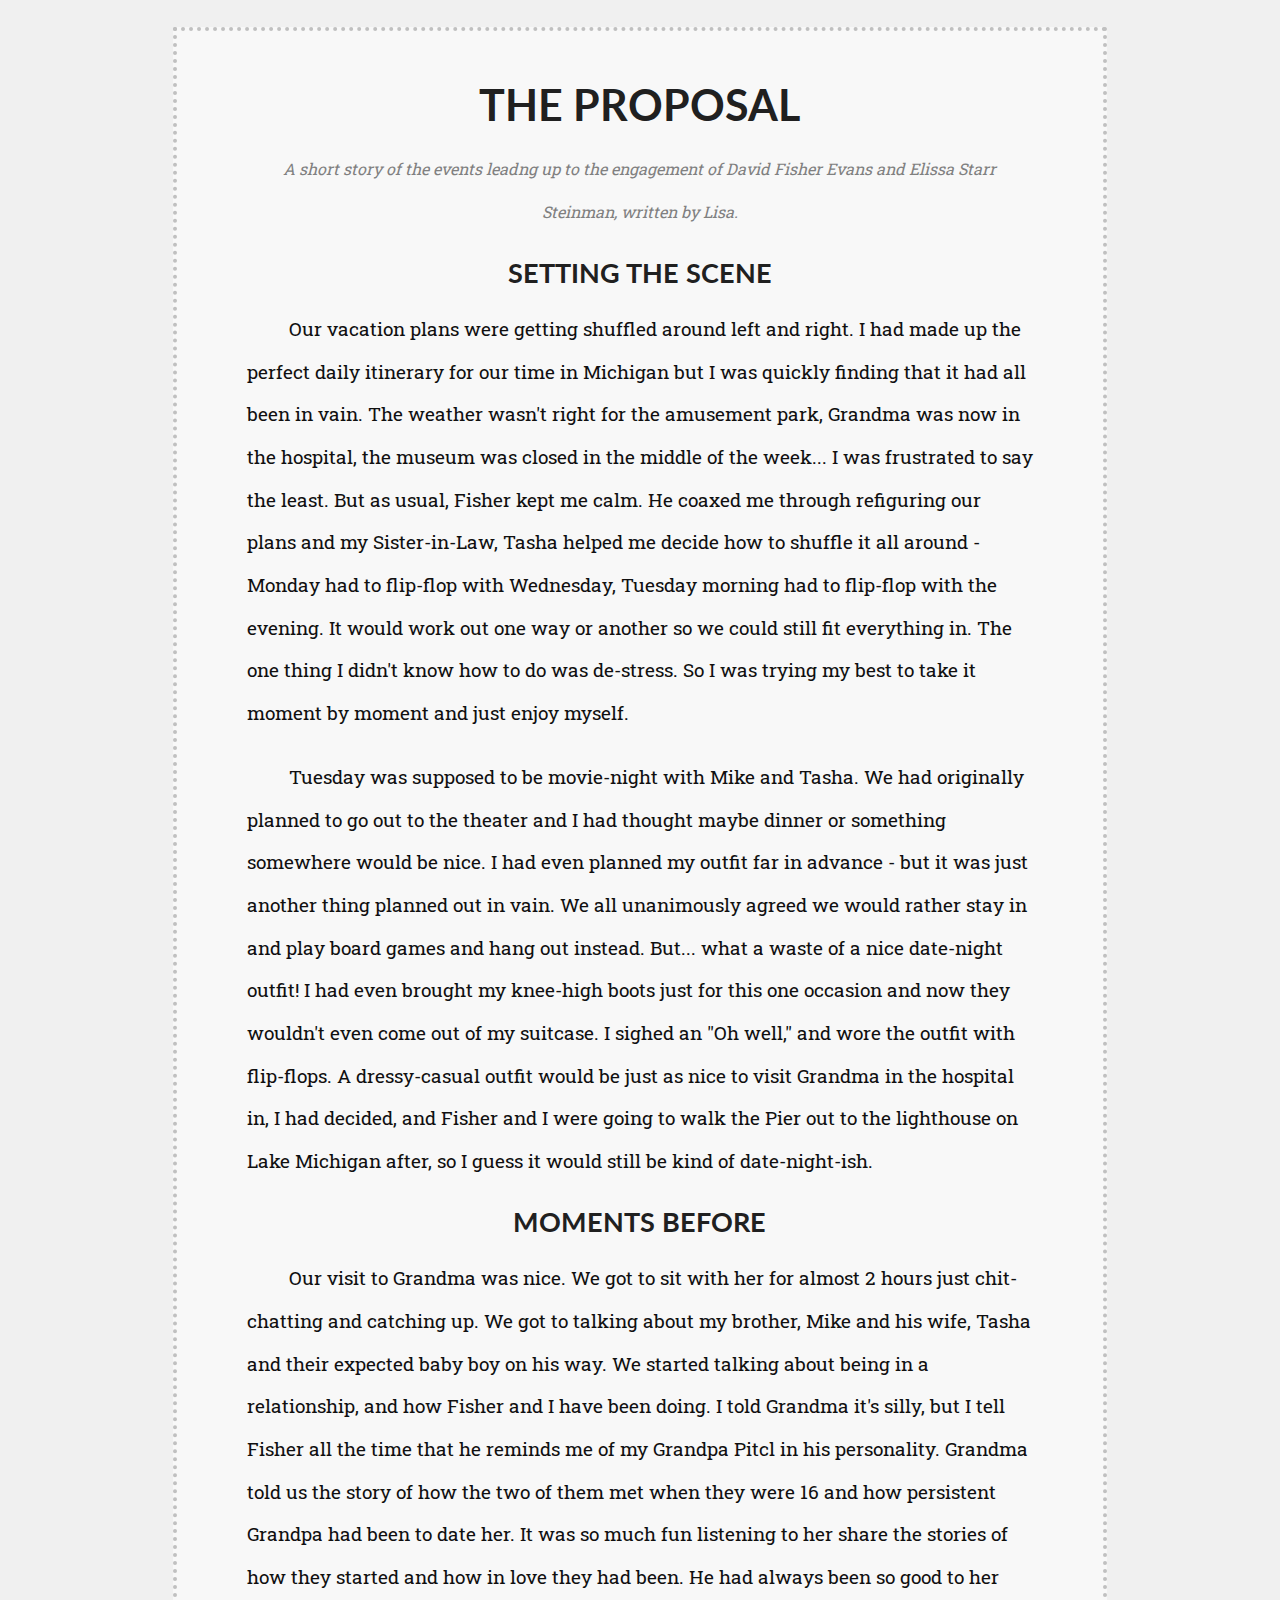
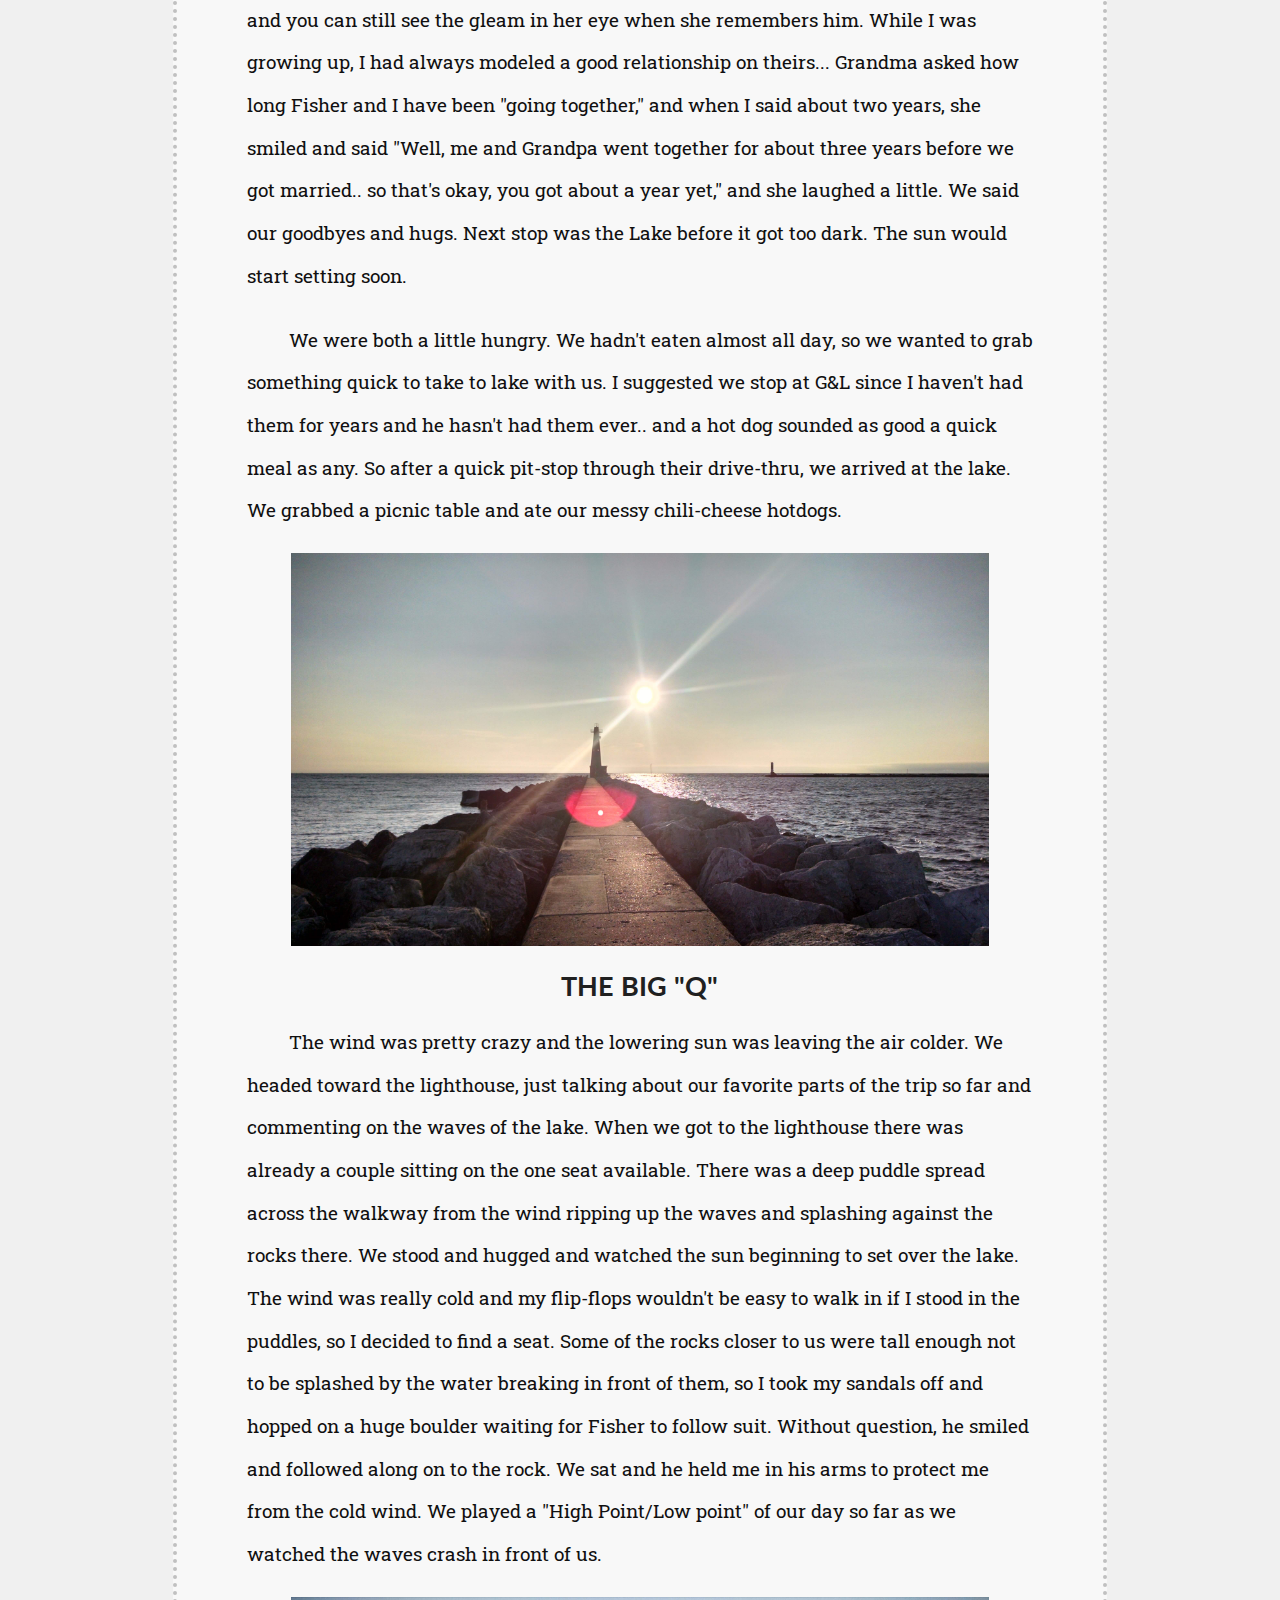
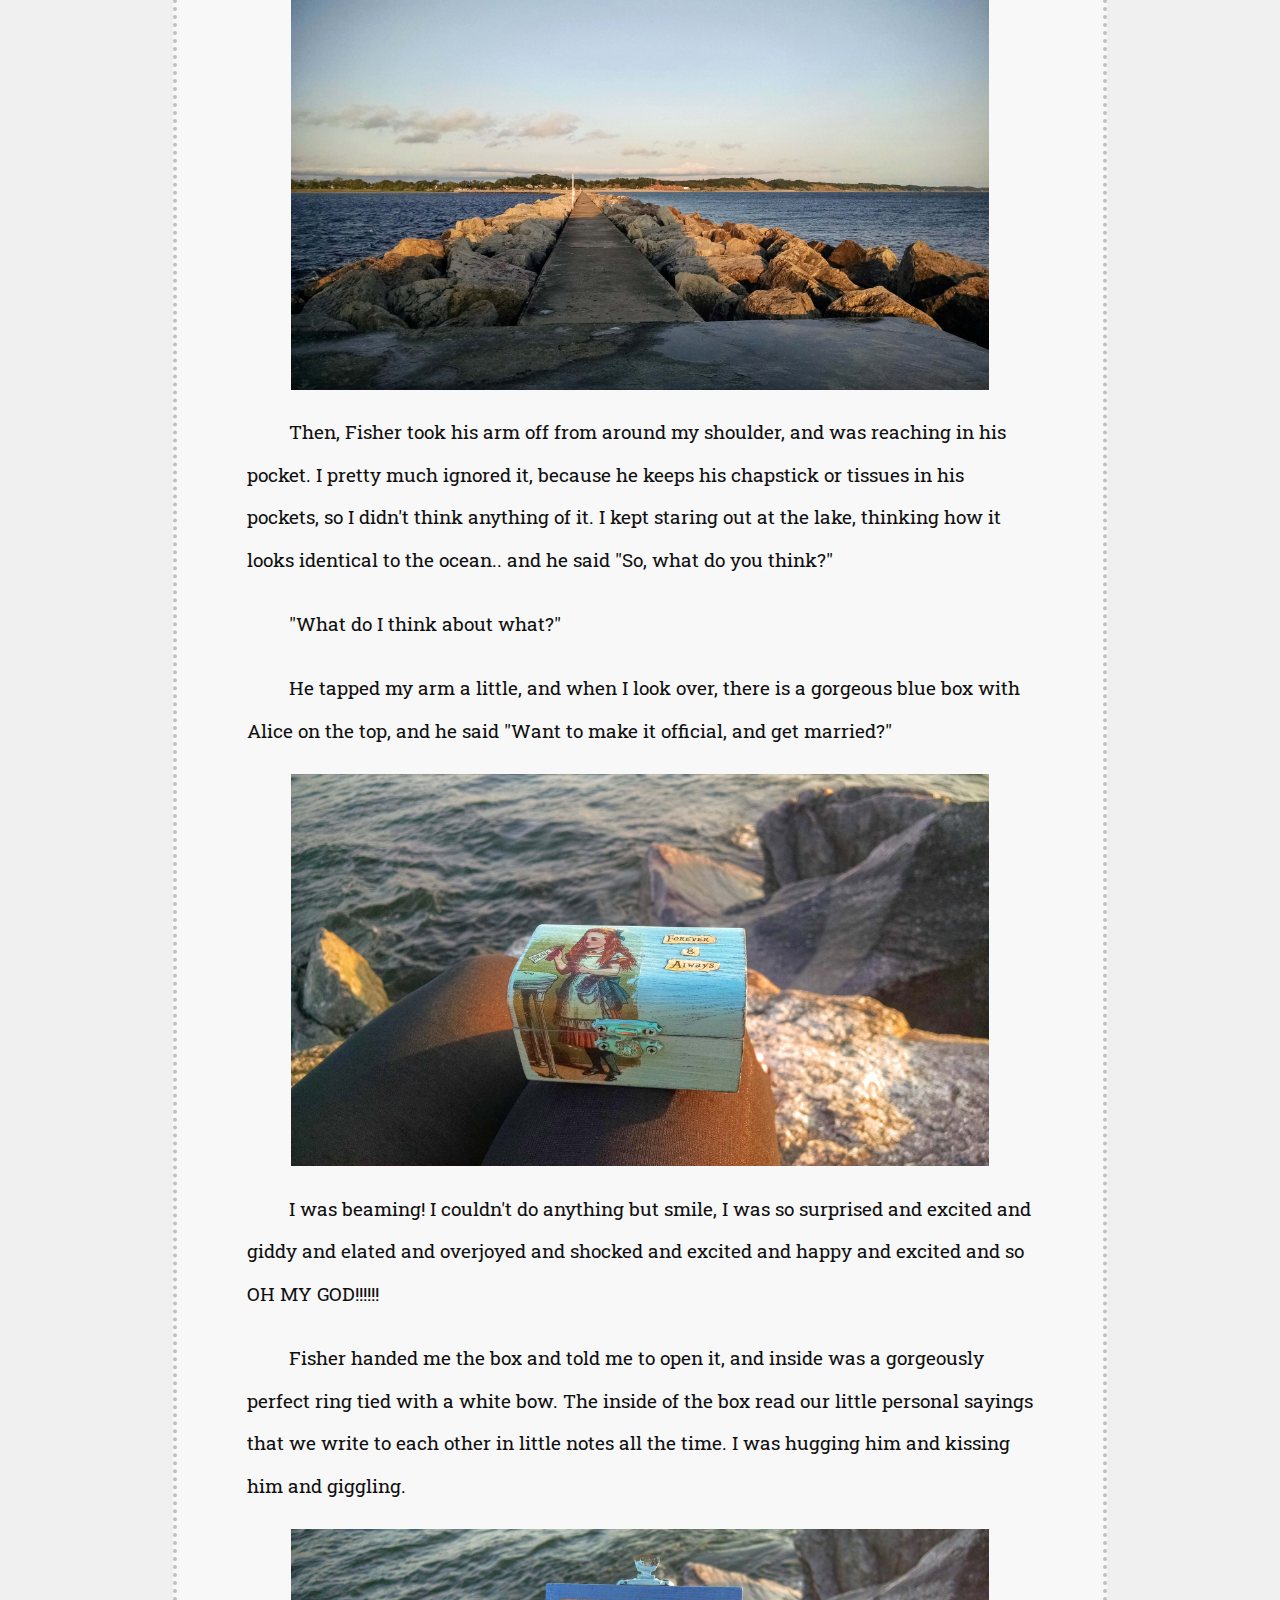
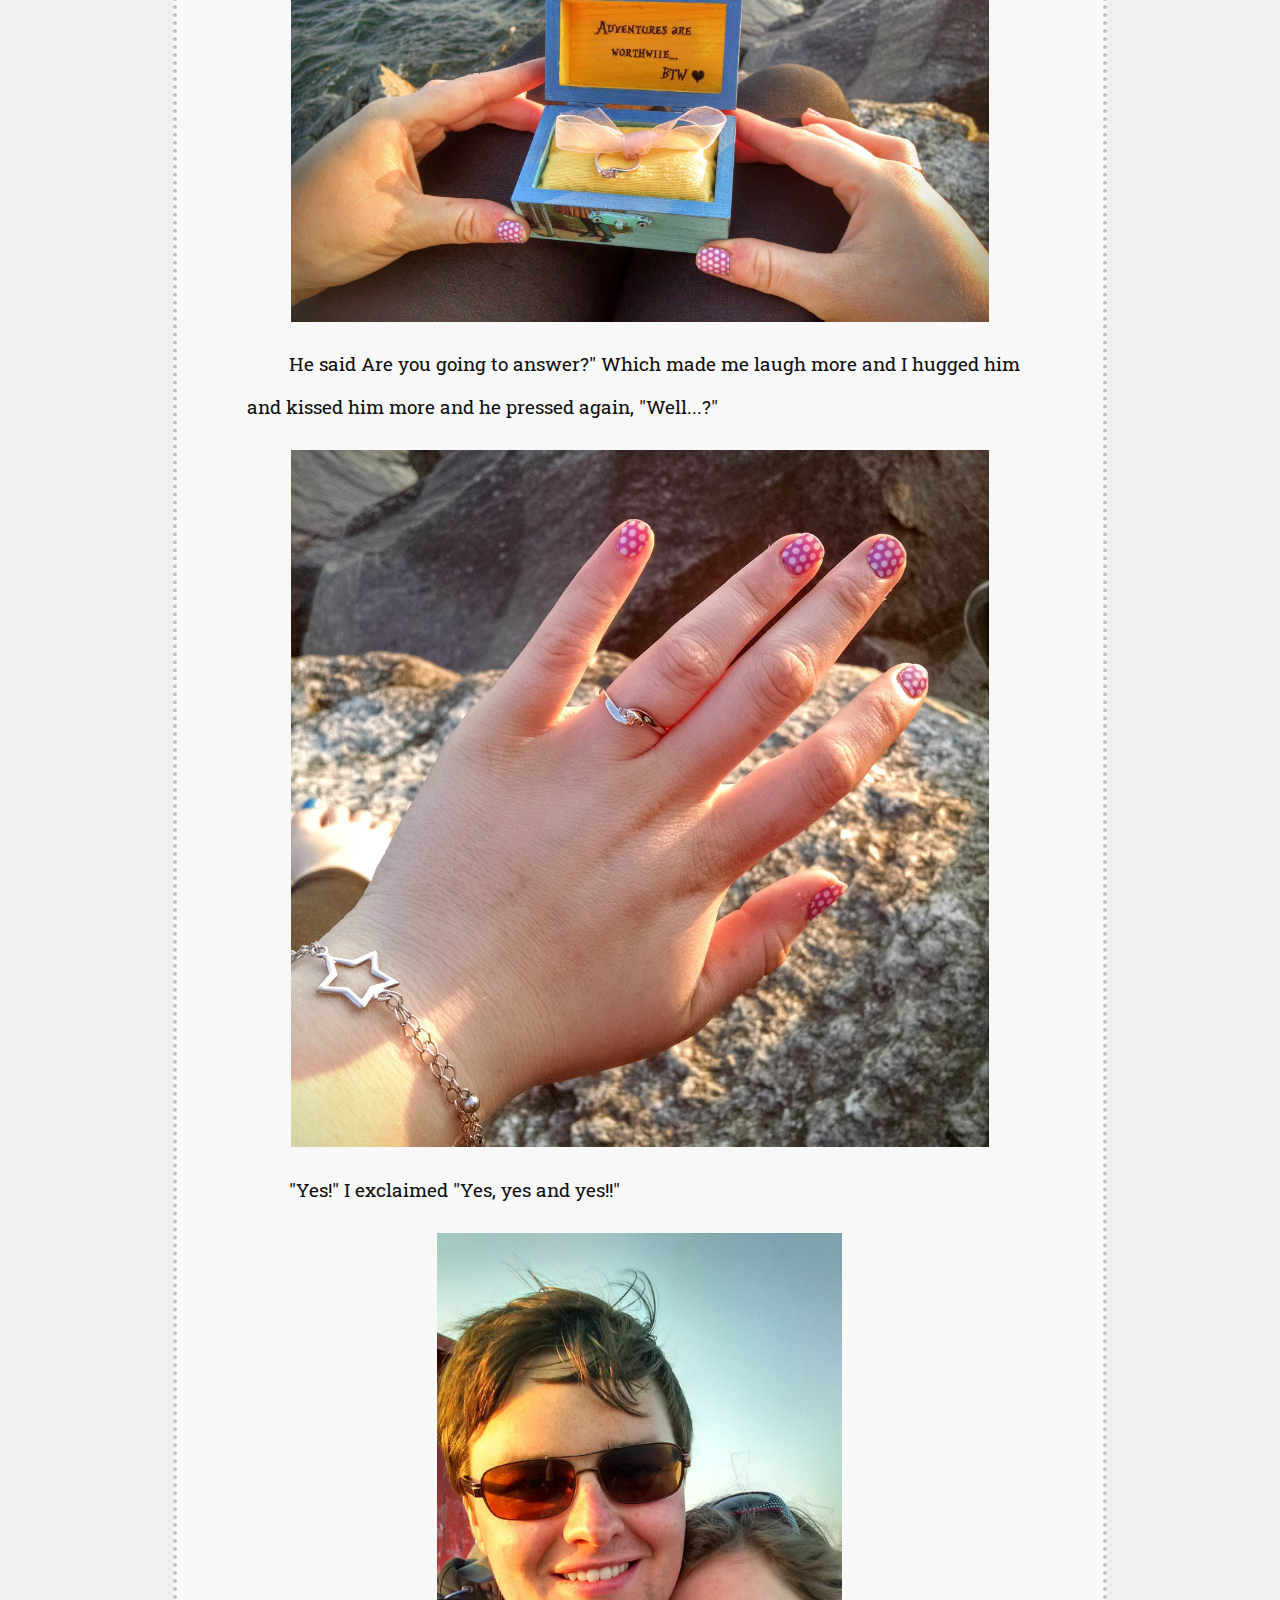
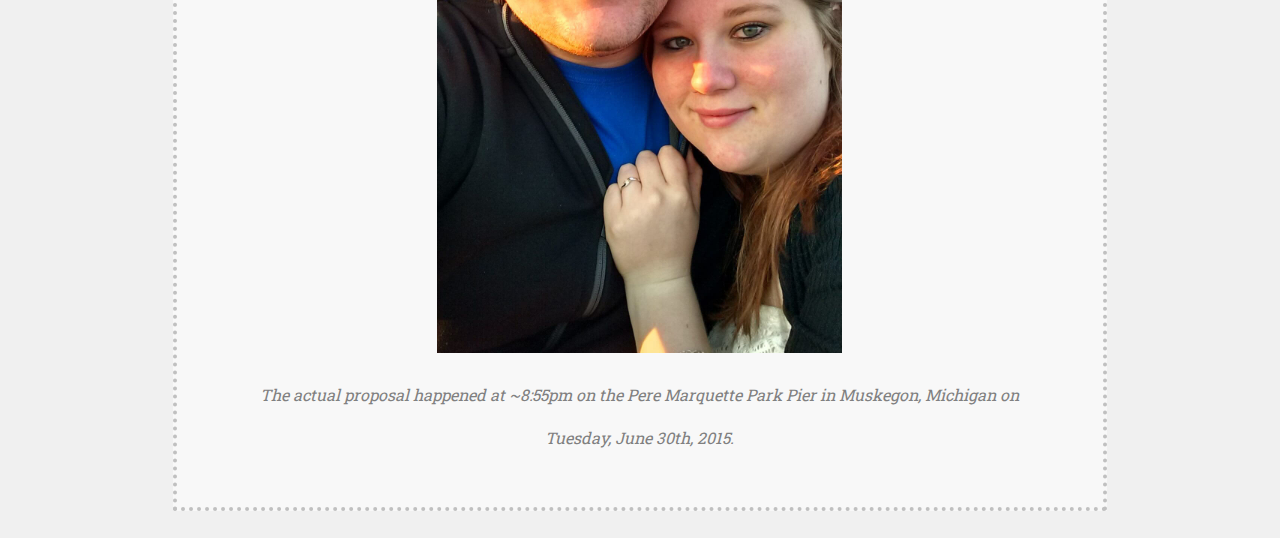
==== www/index.html @ c996188a "initial" ====
<!DOCTYPE HTML>
<html>
  <head>
    <title>Fisher & Lisa</title>
    <link href='http://fonts.googleapis.com/css?family=Lato:300,400,700,400italic|Roboto+Slab:400,700' rel='stylesheet' type='text/css'>
    <link href='style.css' rel='stylesheet' type='text/css'>
  </head>
  <body>
    <div class="content">
      <h1>The Proposal</h1>
      <p class="subtle">A short story of the events leadng up to the engagement of David Fisher Evans and Elissa Starr Steinman, written by Lisa.</p>
      <h2>Setting the Scene</h2>
      <p>Our vacation plans were getting shuffled around left and right. I had made up the perfect daily itinerary for our time in Michigan but I was quickly finding that it had all been in vain. The weather wasn't right for the amusement park, Grandma was now in the hospital, the museum was closed in the middle of the week... I was frustrated to say the least. But as usual, Fisher kept me calm. He coaxed me through refiguring our plans and my Sister-in-Law, Tasha helped me decide how to shuffle it all around - Monday had to flip-flop with Wednesday, Tuesday morning had to flip-flop with the evening. It would work out one way or another so we could still fit everything in. The one thing I didn't know how to do was de-stress. So I was trying my best to take it moment by moment and just enjoy myself.</p>
      <p>Tuesday was supposed to be movie-night with Mike and Tasha. We had originally planned to go out to the theater and I had thought maybe dinner or something somewhere would be nice. I had even planned my outfit far in advance - but it was just another thing planned out in vain. We all unanimously agreed we would rather stay in and play board games and hang out instead. But... what a waste of a nice date-night outfit! I had even brought my knee-high boots just for this one occasion and now they wouldn't even come out of my suitcase. I sighed an "Oh well," and wore the outfit with flip-flops. A dressy-casual outfit would be just as nice to visit Grandma in the hospital in, I had decided, and Fisher and I were going to walk the Pier out to the lighthouse on Lake Michigan after, so I guess it would still be kind of date-night-ish. </p>
      <h2>Moments Before</h2>
      <p>Our visit to Grandma was nice. We got to sit with her for almost 2 hours just chit-chatting and catching up. We got to talking about my brother, Mike and his wife, Tasha and their expected baby boy on his way. We started talking about being in a relationship, and how Fisher and I have been doing. I told Grandma it's silly, but I tell Fisher all the time that he reminds me of my Grandpa Pitcl in his personality. Grandma told us the story of how the two of them met when they were 16 and how persistent Grandpa had been to date her. It was so much fun listening to her share the stories of how they started and how in love they had been. He had always been so good to her and you can still see the gleam in her eye when she remembers him. While I was growing up, I had always modeled a good relationship on theirs... Grandma asked how long Fisher and I have been "going together," and when I said about two years, she smiled and said "Well, me and Grandpa went together for about three years before we got married.. so that's okay, you got about a year yet," and she laughed a little. We said our goodbyes and hugs. Next stop was the Lake before it got too dark. The sun would start setting soon.</p>
      <p>We were both a little hungry. We hadn't eaten almost all day, so we wanted to grab something quick to take to lake with us. I suggested we stop at G&L since I haven't had them for years and he hasn't had them ever.. and a hot dog sounded as good a quick meal as any. So after a quick pit-stop through their drive-thru, we arrived at the lake. We grabbed a picnic table and ate our messy chili-cheese hotdogs. </p>
      <img src="img/pier1.jpg" alt="Looking out over the lake" />
      <h2>The Big "Q"</h2>
      <p>The wind was pretty crazy and the lowering sun was leaving the air colder. We headed toward the lighthouse, just talking about our favorite parts of the trip so far and commenting on the waves of the lake. When we got to the lighthouse there was already a couple sitting on the one seat available. There was a deep puddle spread across the walkway from the wind ripping up the waves and splashing against the rocks there. We stood and hugged and watched the sun beginning to set over the lake. The wind was really cold and my flip-flops wouldn't be easy to walk in if I stood in the puddles, so I decided to find a seat. Some of the rocks closer to us were tall enough not to be splashed by the water breaking in front of them, so I took my sandals off and hopped on a huge boulder waiting for Fisher to follow suit. Without question, he smiled and followed along on to the rock. We sat and he held me in his arms to protect me from the cold wind. We played a "High Point/Low point" of our day so far as we watched the waves crash in front of us. </p>
      <img src="img/pier2.jpg" alt="Looking back at the coastline" />
      <p>Then, Fisher took his arm off from around my shoulder, and was reaching in his pocket. I pretty much ignored it, because he keeps his chapstick or tissues in his pockets, so I didn't think anything of it. I kept staring out at the lake, thinking how it looks identical to the ocean.. and he said "So, what do you think?"</p>
      <p>"What do I think about what?"</p>
      <p>He tapped my arm a little, and when I look over, there is a gorgeous blue box with Alice on the top, and he said "Want to make it official, and get married?"</p>
      <img src="img/box_closed.jpg" alt="The ring-box, closed" />
      <p>I was beaming! I couldn't do anything but smile, I was so surprised and excited and giddy and elated and overjoyed and shocked and excited and happy and excited and so OH MY GOD!!!!!! </p>
      <p>Fisher handed me the box and told me to open it, and inside was a gorgeously perfect ring tied with a white bow. The inside of the box read our little personal sayings that we write to each other in little notes all the time. I was hugging him and kissing him and giggling. </p>
      <img src="img/box_open.jpg" alt="The ring-box, open" />
      <p>He said Are you going to answer?" Which made me laugh more and I hugged him and kissed him more and he pressed again, "Well...?" </p>
      <img src="img/ring.jpg" alt="The ring on Lisa's hand" />
      <p>"Yes!" I exclaimed "Yes, yes and yes!!"</p>
      <img src="img/us.jpg" alt="A picture of us" />
      <p class="subtle">The actual proposal happened at ~8:55pm on the Pere Marquette Park Pier in Muskegon, Michigan on Tuesday, June 30th, 2015.</p>
    </div>
  </body>
</html>
---- www/style.css ----
* {
  margin: 0;
  padding: 0;
}

body {
  background-color: #f0f0f0;
}

.content {
  display: block;
  position: relative;
  width: calc(100% - 46pt);
  max-width: 700pt;
  box-sizing: border-box;
  padding: 20pt;
  margin: 20pt auto;
  background-color: #f8f8f8;
  border: 3pt dotted #c0c0c0;
}

h1, h2, h3 {
  font-family: 'Lato', 'Arial', 'sans-serif';
  text-transform: uppercase;
  text-align: center;
  color: #202020;
}

h1 {
  font-size: 32pt;
  line-height: 32pt;
  margin-top: 20pt;
}

h2 {
  font-size: 20pt;
  line-height: 20pt;
  margin-top: 20pt;
}

p {
  color: #101010;
  font-family: 'Roboto Slab', 'Times New Roman', 'serif';
  margin-top: 12pt;
  line-height: 32pt;
  font-size: 14pt;
  text-indent: 32pt;
  margin: 16pt 32pt;
}

p.subtle {
  text-align: center;
  text-indent: 0;
  font-style: italic;
  font-size: 12pt;
  color: #808080;
}

.content img {
  display: block;
  position: relative;
  max-width: 80%;
  margin: 10pt auto;
  max-height: 80vh;
}

@media (max-width: 800px) {
  .content {
    width: calc(100% - 24pt);
    padding: 10pt;
    margin: 10pt auto;
    background-color: #f8f8f8;
    border: 2pt dotted #c0c0c0;
  }

  p {
    margin-top: 12pt;
    line-height: 32pt;
    font-size: 14pt;
    text-indent: 32pt;
    margin: 16pt 16pt;
  }

  .content img {
    max-width: 100%;
  }
}
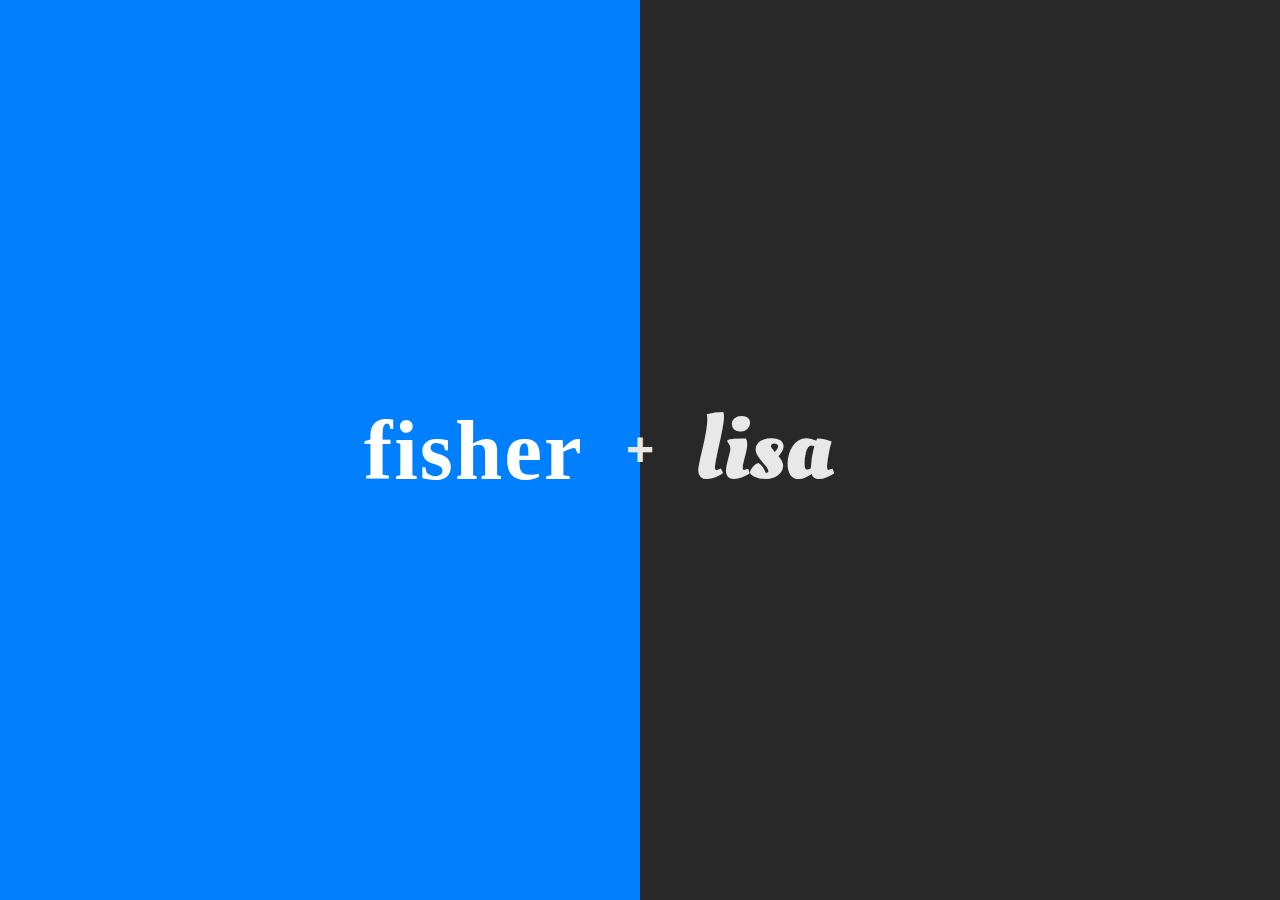
==== commit 61eaba99: "adding index" ====
--- a/www/index.html
+++ b/www/index.html
@@ -1,36 +1,33 @@
-<!DOCTYPE HTML>
-<html>
-  <head>
-    <title>Fisher & Lisa</title>
-    <link href='http://fonts.googleapis.com/css?family=Lato:300,400,700,400italic|Roboto+Slab:400,700' rel='stylesheet' type='text/css'>
-    <link href='style.css' rel='stylesheet' type='text/css'>
-  </head>
-  <body>
-    <div class="content">
-      <h1>The Proposal</h1>
-      <p class="subtle">A short story of the events leadng up to the engagement of David Fisher Evans and Elissa Starr Steinman, written by Lisa.</p>
-      <h2>Setting the Scene</h2>
-      <p>Our vacation plans were getting shuffled around left and right. I had made up the perfect daily itinerary for our time in Michigan but I was quickly finding that it had all been in vain. The weather wasn't right for the amusement park, Grandma was now in the hospital, the museum was closed in the middle of the week... I was frustrated to say the least. But as usual, Fisher kept me calm. He coaxed me through refiguring our plans and my Sister-in-Law, Tasha helped me decide how to shuffle it all around - Monday had to flip-flop with Wednesday, Tuesday morning had to flip-flop with the evening. It would work out one way or another so we could still fit everything in. The one thing I didn't know how to do was de-stress. So I was trying my best to take it moment by moment and just enjoy myself.</p>
-      <p>Tuesday was supposed to be movie-night with Mike and Tasha. We had originally planned to go out to the theater and I had thought maybe dinner or something somewhere would be nice. I had even planned my outfit far in advance - but it was just another thing planned out in vain. We all unanimously agreed we would rather stay in and play board games and hang out instead. But... what a waste of a nice date-night outfit! I had even brought my knee-high boots just for this one occasion and now they wouldn't even come out of my suitcase. I sighed an "Oh well," and wore the outfit with flip-flops. A dressy-casual outfit would be just as nice to visit Grandma in the hospital in, I had decided, and Fisher and I were going to walk the Pier out to the lighthouse on Lake Michigan after, so I guess it would still be kind of date-night-ish. </p>
-      <h2>Moments Before</h2>
-      <p>Our visit to Grandma was nice. We got to sit with her for almost 2 hours just chit-chatting and catching up. We got to talking about my brother, Mike and his wife, Tasha and their expected baby boy on his way. We started talking about being in a relationship, and how Fisher and I have been doing. I told Grandma it's silly, but I tell Fisher all the time that he reminds me of my Grandpa Pitcl in his personality. Grandma told us the story of how the two of them met when they were 16 and how persistent Grandpa had been to date her. It was so much fun listening to her share the stories of how they started and how in love they had been. He had always been so good to her and you can still see the gleam in her eye when she remembers him. While I was growing up, I had always modeled a good relationship on theirs... Grandma asked how long Fisher and I have been "going together," and when I said about two years, she smiled and said "Well, me and Grandpa went together for about three years before we got married.. so that's okay, you got about a year yet," and she laughed a little. We said our goodbyes and hugs. Next stop was the Lake before it got too dark. The sun would start setting soon.</p>
-      <p>We were both a little hungry. We hadn't eaten almost all day, so we wanted to grab something quick to take to lake with us. I suggested we stop at G&L since I haven't had them for years and he hasn't had them ever.. and a hot dog sounded as good a quick meal as any. So after a quick pit-stop through their drive-thru, we arrived at the lake. We grabbed a picnic table and ate our messy chili-cheese hotdogs. </p>
-      <img src="img/pier1.jpg" alt="Looking out over the lake" />
-      <h2>The Big "Q"</h2>
-      <p>The wind was pretty crazy and the lowering sun was leaving the air colder. We headed toward the lighthouse, just talking about our favorite parts of the trip so far and commenting on the waves of the lake. When we got to the lighthouse there was already a couple sitting on the one seat available. There was a deep puddle spread across the walkway from the wind ripping up the waves and splashing against the rocks there. We stood and hugged and watched the sun beginning to set over the lake. The wind was really cold and my flip-flops wouldn't be easy to walk in if I stood in the puddles, so I decided to find a seat. Some of the rocks closer to us were tall enough not to be splashed by the water breaking in front of them, so I took my sandals off and hopped on a huge boulder waiting for Fisher to follow suit. Without question, he smiled and followed along on to the rock. We sat and he held me in his arms to protect me from the cold wind. We played a "High Point/Low point" of our day so far as we watched the waves crash in front of us. </p>
-      <img src="img/pier2.jpg" alt="Looking back at the coastline" />
-      <p>Then, Fisher took his arm off from around my shoulder, and was reaching in his pocket. I pretty much ignored it, because he keeps his chapstick or tissues in his pockets, so I didn't think anything of it. I kept staring out at the lake, thinking how it looks identical to the ocean.. and he said "So, what do you think?"</p>
-      <p>"What do I think about what?"</p>
-      <p>He tapped my arm a little, and when I look over, there is a gorgeous blue box with Alice on the top, and he said "Want to make it official, and get married?"</p>
-      <img src="img/box_closed.jpg" alt="The ring-box, closed" />
-      <p>I was beaming! I couldn't do anything but smile, I was so surprised and excited and giddy and elated and overjoyed and shocked and excited and happy and excited and so OH MY GOD!!!!!! </p>
-      <p>Fisher handed me the box and told me to open it, and inside was a gorgeously perfect ring tied with a white bow. The inside of the box read our little personal sayings that we write to each other in little notes all the time. I was hugging him and kissing him and giggling. </p>
-      <img src="img/box_open.jpg" alt="The ring-box, open" />
-      <p>He said Are you going to answer?" Which made me laugh more and I hugged him and kissed him more and he pressed again, "Well...?" </p>
-      <img src="img/ring.jpg" alt="The ring on Lisa's hand" />
-      <p>"Yes!" I exclaimed "Yes, yes and yes!!"</p>
-      <img src="img/us.jpg" alt="A picture of us" />
-      <p class="subtle">The actual proposal happened at ~8:55pm on the Pere Marquette Park Pier in Muskegon, Michigan on Tuesday, June 30th, 2015.</p>
-    </div>
-  </body>
+<!DOCTYPE HTML>+
+<html>+
+  <head>+
+    <title>Fisher & Lisa</title>+
+    <link href='http://fonts.googleapis.com/css?family=Oleo+Script:700|Chewy' rel='stylesheet' type='text/css'>+
+    <link href='style.css' rel='stylesheet' type='text/css'>+
+  </head>+
+  <body>+
+    <div class="fisher">+
+      <div class="title">fisher</div>+
+    </div>+
+    <div class="lisa">+
+      <div class="title">lisa</div>+
+    </div>+
+    <div class="and">+</div>+
+  </body>+
 </html>--- a/www/style.css
+++ b/www/style.css
@@ -1,87 +1,185 @@
-* {
-  margin: 0;
-  padding: 0;
-}
-
-body {
-  background-color: #f0f0f0;
-}
-
-.content {
-  display: block;
-  position: relative;
-  width: calc(100% - 46pt);
-  max-width: 700pt;
-  box-sizing: border-box;
-  padding: 20pt;
-  margin: 20pt auto;
-  background-color: #f8f8f8;
-  border: 3pt dotted #c0c0c0;
-}
-
-h1, h2, h3 {
-  font-family: 'Lato', 'Arial', 'sans-serif';
-  text-transform: uppercase;
-  text-align: center;
-  color: #202020;
-}
-
-h1 {
-  font-size: 32pt;
-  line-height: 32pt;
-  margin-top: 20pt;
-}
-
-h2 {
-  font-size: 20pt;
-  line-height: 20pt;
-  margin-top: 20pt;
-}
-
-p {
-  color: #101010;
-  font-family: 'Roboto Slab', 'Times New Roman', 'serif';
-  margin-top: 12pt;
-  line-height: 32pt;
-  font-size: 14pt;
-  text-indent: 32pt;
-  margin: 16pt 32pt;
-}
-
-p.subtle {
-  text-align: center;
-  text-indent: 0;
-  font-style: italic;
-  font-size: 12pt;
-  color: #808080;
-}
-
-.content img {
-  display: block;
-  position: relative;
-  max-width: 80%;
-  margin: 10pt auto;
-  max-height: 80vh;
-}
-
-@media (max-width: 800px) {
-  .content {
-    width: calc(100% - 24pt);
-    padding: 10pt;
-    margin: 10pt auto;
-    background-color: #f8f8f8;
-    border: 2pt dotted #c0c0c0;
-  }
-
-  p {
-    margin-top: 12pt;
-    line-height: 32pt;
-    font-size: 14pt;
-    text-indent: 32pt;
-    margin: 16pt 16pt;
-  }
-
-  .content img {
-    max-width: 100%;
-  }
+* {+
+  font-family: 'Arial', sans-serif;+
+  font-size: 18px;+
+  font-weight: 300;+
+  margin: 0;+
+  padding: 0;+
+}+
++
+body {+
+  background-color: #282828;+
+}+
++
+.fisher, .lisa {+
+  position:absolute;+
+  width: 48%;+
+  height: 100%;+
+  top:0;+
+  background-color: #282828;+
+}+
++
+.fisher, .fisher *, .lisa, .lisa * {+
+  color: #e8e8e8;+
+  -webkit-transition: color 0.35s ease, background 0.35s ease;+
+     -moz-transition: color 0.35s ease, background 0.35s ease;+
+      -ms-transition: color 0.35s ease, background 0.35s ease;+
+       -o-transition: color 0.35s ease, background 0.35s ease;+
+          transition: color 0.35s ease, background 0.35s ease;+
+}+
++
+.fisher:hover *, .lisa:hover * {+
+  color: #ffffff;+
+}+
++
+.fisher {+
+  left: 0;+
+  padding-right:2%;+
+}+
++
+.fisher:hover {+
+  background-color: #0080FF;+
+}+
++
+.lisa {+
+  right: 0;+
+  padding-left:2%;+
+}+
++
+.lisa:hover {+
+  background-color: #8000FF;+
+}+
++
+.title {+
+  display: flex;+
+  height: 100%;+
+  width: 95%;+
+  line-height: 100px;+
+  font-weight: 700;+
+  align-items: center;+
+  text-align: center;+
+}+
++
+.fisher .title {+
+  font-family: 'Chewy', cursive;+
+  letter-spacing: 2px;+
+  font-size: 85px;+
++
+  justify-content: flex-end;+
+  padding-right: 5%;+
+}+
++
+.lisa .title {+
+  font-family: 'Oleo Script', cursive;+
+  font-size: 90px;+
++
+  justify-content: flex-start;+
+  padding-left: 5%;+
+}+
++
+.and {+
+  position:absolute;+
+  top: 50%;+
+  left: 50%;+
+  margin-top: -50px;+
+  margin-left: -50px;+
+  width: 100px;+
+  height: 100px;+
+  line-height: 100px;+
+  text-align: center;+
+  font-size: 48px;+
+  font-weight: 700;+
+  color: #e8e8e8;+
+  pointer-events:none;+
 }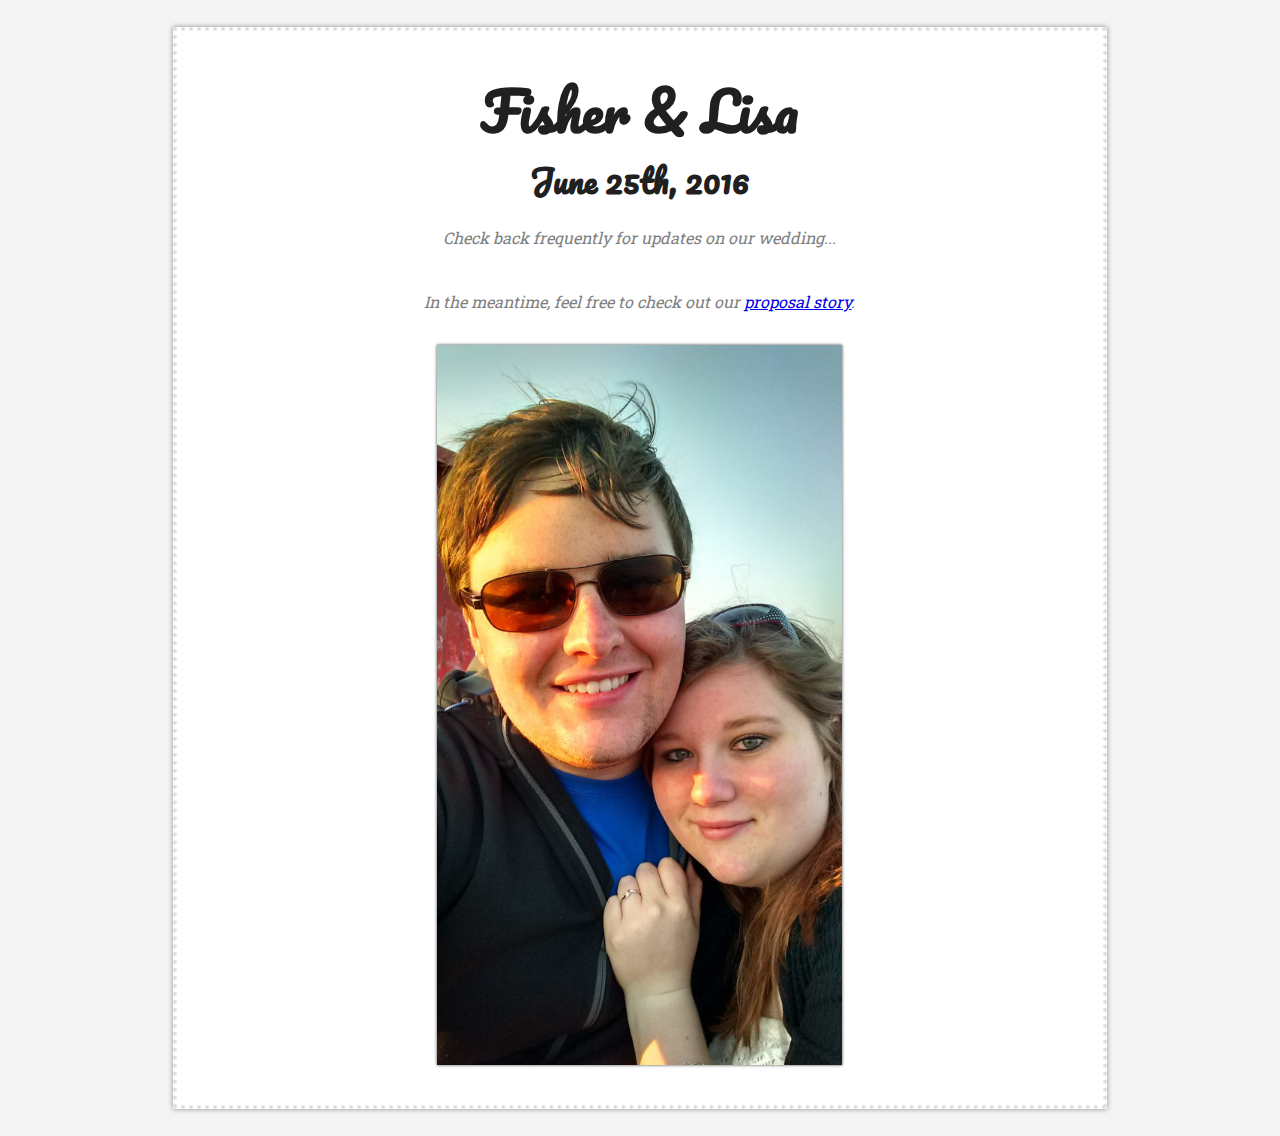
==== commit 0e7cb85b: "updating site for temp landing page." ====
--- a/www/index.html
+++ b/www/index.html
@@ -1,33 +1,31 @@
-<!DOCTYPE HTML>-
-<html>-
-  <head>-
-    <title>Fisher & Lisa</title>-
-    <link href='http://fonts.googleapis.com/css?family=Oleo+Script:700|Chewy' rel='stylesheet' type='text/css'>-
-    <link href='style.css' rel='stylesheet' type='text/css'>-
-  </head>-
-  <body>-
-    <div class="fisher">-
-      <div class="title">fisher</div>-
-    </div>-
-    <div class="lisa">-
-      <div class="title">lisa</div>-
-    </div>-
-    <div class="and">+</div>-
-  </body>-
+<!DOCTYPE HTML>
+<html>
+  <head>
+    <title>Fisher &amp; Lisa</title>
+    <!-- SEO -->
+    <meta name="description" content="The future home of Fisher and Lisa's wedding.">
+    <meta http-equiv="content-type" content="text/html;charset=UTF-8">
+    <link rel="author" href="https://plus.google.com/+FisherEvans"/>
+    <!-- Facebook -->
+    <meta property="og:title" content="Fisher &amp; Lisa"/>
+    <meta property="og:type" content="article"/>
+    <meta property="og:description"  content="The future home of Fisher and Lisa's wedding.">
+    <!-- Twitter -->
+    <meta name="twitter:title" content="Fisher &amp; Lisa">
+    <meta name="twitter:description"  content="The future home of Fisher and Lisa's wedding.">
+    <!-- Actual Resources -->
+    <link rel="icon" type="image/png" href="favicon.png">
+    <link href='http://fonts.googleapis.com/css?family=Pacifico:400|Roboto+Slab:400,700' rel='stylesheet' type='text/css'>
+    <link href='style.css' rel='stylesheet' type='text/css'>
+    <meta name="viewport" content="width=device-width, initial-scale=1">
+  </head>
+  <body>
+    <div class="content">
+      <h1>Fisher &amp; Lisa</h1>
+      <h2>June 25th, 2016</h2>
+      <p class="subtle">Check back frequently for updates on our wedding...</p>
+      <p class="subtle">In the meantime, feel free to check out our <a href="/the-proposal">proposal story</a>.</p>
+      <img src="img/us.jpg" alt="A picture of us" />
+    </div>
+  </body>
 </html>--- a/www/style.css
+++ b/www/style.css
@@ -1,185 +1,104 @@
-* {-
-  font-family: 'Arial', sans-serif;-
-  font-size: 18px;-
-  font-weight: 300;-
-  margin: 0;-
-  padding: 0;-
-}-
--
-body {-
-  background-color: #282828;-
-}-
--
-.fisher, .lisa {-
-  position:absolute;-
-  width: 48%;-
-  height: 100%;-
-  top:0;-
-  background-color: #282828;-
-}-
--
-.fisher, .fisher *, .lisa, .lisa * {-
-  color: #e8e8e8;-
-  -webkit-transition: color 0.35s ease, background 0.35s ease;-
-     -moz-transition: color 0.35s ease, background 0.35s ease;-
-      -ms-transition: color 0.35s ease, background 0.35s ease;-
-       -o-transition: color 0.35s ease, background 0.35s ease;-
-          transition: color 0.35s ease, background 0.35s ease;-
-}-
--
-.fisher:hover *, .lisa:hover * {-
-  color: #ffffff;-
-}-
--
-.fisher {-
-  left: 0;-
-  padding-right:2%;-
-}-
--
-.fisher:hover {-
-  background-color: #0080FF;-
-}-
--
-.lisa {-
-  right: 0;-
-  padding-left:2%;-
-}-
--
-.lisa:hover {-
-  background-color: #8000FF;-
-}-
--
-.title {-
-  display: flex;-
-  height: 100%;-
-  width: 95%;-
-  line-height: 100px;-
-  font-weight: 700;-
-  align-items: center;-
-  text-align: center;-
-}-
--
-.fisher .title {-
-  font-family: 'Chewy', cursive;-
-  letter-spacing: 2px;-
-  font-size: 85px;-
--
-  justify-content: flex-end;-
-  padding-right: 5%;-
-}-
--
-.lisa .title {-
-  font-family: 'Oleo Script', cursive;-
-  font-size: 90px;-
--
-  justify-content: flex-start;-
-  padding-left: 5%;-
-}-
--
-.and {-
-  position:absolute;-
-  top: 50%;-
-  left: 50%;-
-  margin-top: -50px;-
-  margin-left: -50px;-
-  width: 100px;-
-  height: 100px;-
-  line-height: 100px;-
-  text-align: center;-
-  font-size: 48px;-
-  font-weight: 700;-
-  color: #e8e8e8;-
-  pointer-events:none;-
+* {
+  margin: 0;
+  padding: 0;
+}
+
+body {
+  background-color: #f4f4f4;
+}
+
+.content {
+  display: block;
+  position: relative;
+  width: calc(100% - 46pt);
+  max-width: 700pt;
+  box-sizing: border-box;
+  padding: 20pt;
+  margin: 20pt auto;
+  background-color: #ffffff;
+  border: 3pt dotted #e0e0e0;
+  box-shadow: 0 0 5px #888;
+}
+
+h1, h2 {
+  font-family: 'Pacifico', 'Arial', 'sans-serif';
+  text-align: center;
+  color: #202020;
+}
+
+h1 {
+  font-size: 40pt;
+  line-height: 40pt;
+  margin-top: 20pt;
+}
+
+h2 {
+  font-size: 24pt;
+  line-height: 24pt;
+  margin-top: 20pt;
+}
+
+p {
+  color: #101010;
+  font-family: 'Roboto Slab', 'Times New Roman', 'serif';
+  margin-top: 12pt;
+  line-height: 32pt;
+  font-size: 14pt;
+  text-indent: 32pt;
+  margin: 16pt 32pt;
+}
+
+p.subtle {
+  text-align: center;
+  text-indent: 0;
+  font-style: italic;
+  font-size: 12pt;
+  color: #808080;
+}
+
+.content img {
+  display: block;
+  position: relative;
+  max-width: 80%;
+  margin: 10pt auto;
+  max-height: 80vh;
+  box-shadow: 0 0 3px #444;
+}
+
+@media (max-width: 800px) {
+  .content {
+    width: calc(100% - 24pt);
+    padding: 10pt;
+    margin: 10pt auto;
+    border-size: 2pt;
+  }
+
+  h1 {
+    font-size: 30pt;
+    line-height: 30pt;
+    margin-top: 20pt;
+  }
+
+  h2 {
+    font-size: 18pt;
+    line-height: 18pt;
+    margin-top: 20pt;
+  }
+
+  p {
+    line-height: 24pt;
+    font-size: 12pt;
+    text-indent: 24pt;
+    margin: 20pt 4pt;
+  }
+
+  p.subtle {
+    margin: 20pt 8pt;
+    font-size: 10pt;
+    line-height: 18pt;
+  }
+
+  .content img {
+    max-width: 100%;
+  }
 }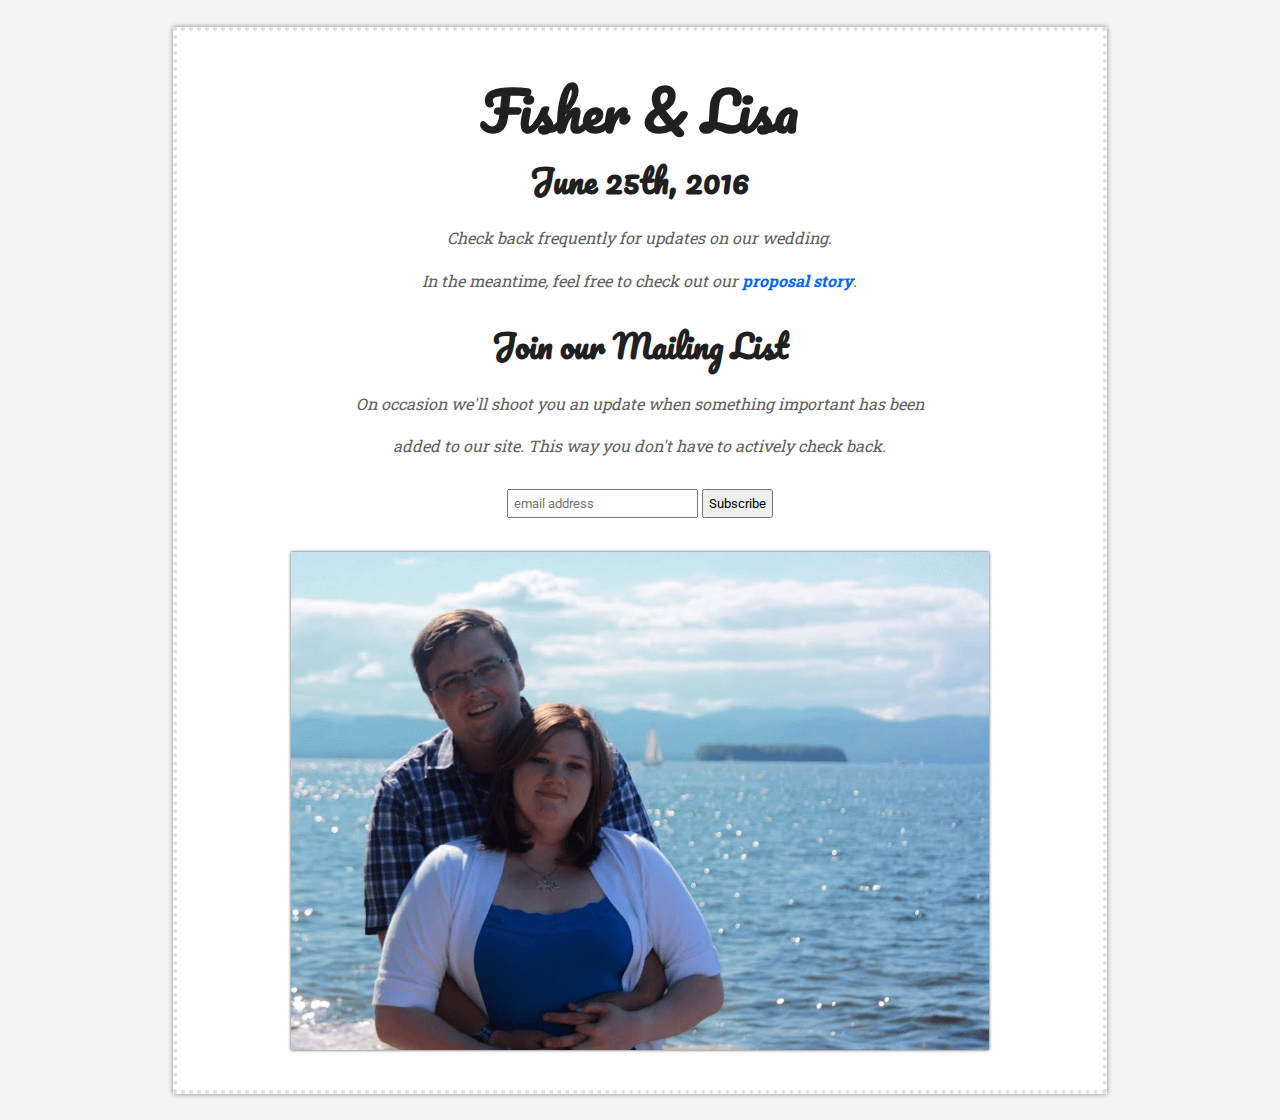
==== commit 7d92a3e7: "updating" ====
--- a/www/index.html
+++ b/www/index.html
@@ -15,7 +15,7 @@
     <meta name="twitter:description"  content="The future home of Fisher and Lisa's wedding.">
     <!-- Actual Resources -->
     <link rel="icon" type="image/png" href="favicon.png">
-    <link href='http://fonts.googleapis.com/css?family=Pacifico:400|Roboto+Slab:400,700' rel='stylesheet' type='text/css'>
+    <link href='http://fonts.googleapis.com/css?family=Pacifico:400|Roboto+Slab:400,700|Roboto:400' rel='stylesheet' type='text/css'>
     <link href='style.css' rel='stylesheet' type='text/css'>
     <meta name="viewport" content="width=device-width, initial-scale=1">
   </head>
@@ -23,9 +23,19 @@
     <div class="content">
       <h1>Fisher &amp; Lisa</h1>
       <h2>June 25th, 2016</h2>
-      <p class="subtle">Check back frequently for updates on our wedding...</p>
-      <p class="subtle">In the meantime, feel free to check out our <a href="/the-proposal">proposal story</a>.</p>
-      <img src="img/us.jpg" alt="A picture of us" />
+      <p class="small">Check back frequently for updates on our wedding.<br>In the meantime, feel free to check out our <a href="/the-proposal">proposal story</a>.</p>
+
+      <h2>Join our Mailing List</h2>
+      <p class="small">On occasion we'll shoot you an update when something important has been added to our site. This way you don't have to actively check back.</p>
+      <div class="signup-form">
+        <form action="https://fisherevans.us11.list-manage.com/subscribe/post?u=219c1e210ed1a2e445216282b&amp;id=9f0d351282"
+              method="post" id="mc-embedded-subscribe-form" name="mc-embedded-subscribe-form" class="validate" target="_blank" novalidate>
+          <input type="email" value="" name="EMAIL" class="email" id="mce-EMAIL" placeholder="email address" required>
+          <input type="hidden" name="b_219c1e210ed1a2e445216282b_9f0d351282" tabindex="-1" value="">
+          <input type="submit" value="Subscribe" name="subscribe" id="mc-embedded-subscribe" class="button">
+        </form>
+      </div>
+      <img src="img/landing.png" alt="A picture of us" />
     </div>
   </body>
 </html>--- a/www/style.css
+++ b/www/style.css
@@ -56,6 +56,28 @@
   color: #808080;
 }
 
+p.small {
+  text-align: center;
+  text-indent: 0;
+  font-style: italic;
+  font-size: 12pt;
+  color: #606060;
+  width: 66%;
+  position: relative;
+  margin-left: auto;
+  margin-right: auto;
+}
+
+p a {
+  text-decoration: none;
+  color: #0066FF;
+  font-weight: 700;
+}
+
+p a:hover {
+  color: #0051CA;
+}
+
 .content img {
   display: block;
   position: relative;
@@ -63,6 +85,16 @@
   margin: 10pt auto;
   max-height: 80vh;
   box-shadow: 0 0 3px #444;
+}
+
+.signup-form {
+  text-align: center;
+  padding-bottom: 20px;
+}
+
+.signup-form input {
+  padding: 5px;
+  font-family: Roboto, Arial, sans-serif;
 }
 
 @media (max-width: 800px) {
